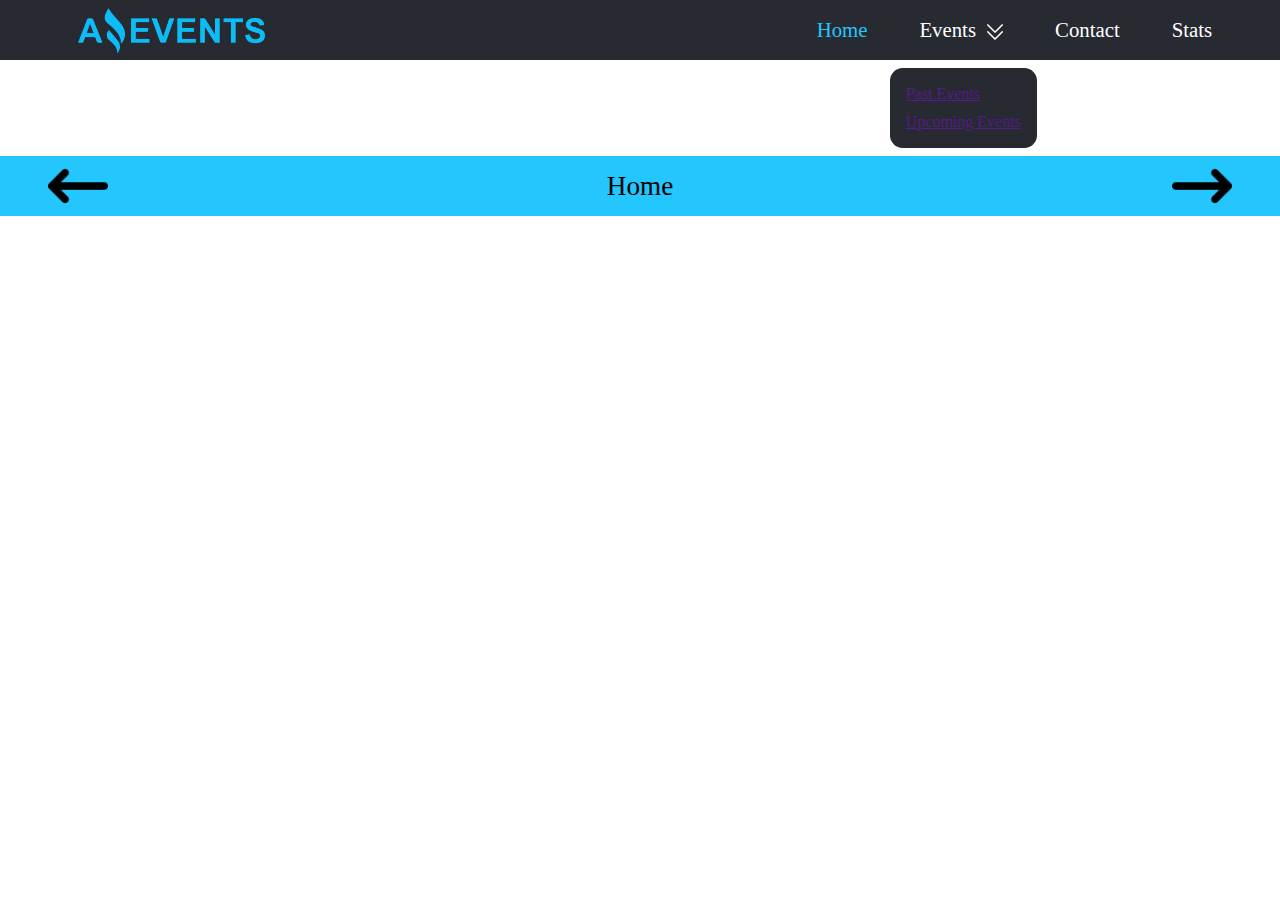
==== index.html @ 6e5e0bc8 "base" ====
<!DOCTYPE html>
<html lang="en">
<head>
    <meta charset="UTF-8">
    <meta http-equiv="X-UA-Compatible" content="IE=edge">
    <meta name="viewport" content="width=device-width, initial-scale=1.0">
    <link rel="shortcut icon" href="./img/favicon.png" type="image/x-icon">
    <title>Home</title>
    <link rel="stylesheet" href="./style.css">
</head>
<body>

    <header>
        <div class="containerLogo">
            <img class="logo" src="./img/logoAzul.png" alt="">
        </div>

        <nav>
            <ul>
                <li><a href="#" class="active">Home</a></li>
                <li class="expand" onclick=""><a href="#">Events</a><img class="arrowDown" src="./img/arrow-down.png" alt=""></li>
                <li><a href="#">Contact</a></li>
                <li><a href="#">Stats</a></li>
            </ul>
        </nav>

    </header>

    <div class="containerMenu">
        <div class="submenu">
            <a href="">Past Events</a>
            <a href="">Upcoming Events</a>
        </div>
    </div>


    <div class="navigationArrow">
        <img class="arrow" src="./img/arrow-left.png" alt="">
        <p>Home</p>
        <img class="arrow" src="./img/arrow-right.png" alt="">
    </div>
    
</body>
</html>
---- style.css ----
*{
    margin: 0;
    padding: 0;
    box-sizing: border-box;
}

body{
    width: 100vw;
    height: 100vh;
}

header{
    width: 100%;
    height: 60px;
    padding: 0 1rem;
    background-color: #272a31;
    display: flex;
    justify-content: space-between;
    align-items: center;
}

header .containerLogo{
    display: flex;
    align-items: center;
    width: min-content;
    height: 100%;
    margin-left: 5%;
}

header .containerLogo .logo{
    height: 75%;
}

header nav{
    display: flex;
    width: 40%;
    align-items: center;
    justify-content: space-evenly;
}

header nav ul{
    display: flex;
    width: 100%;
    align-items: center;
    justify-content: space-evenly;
    list-style: none;
}

header nav ul li{
    display: flex;
    gap: .7em;
    align-items: center;
}

header nav ul li a{
    color: #fff;
    text-decoration: none;
    font-size: 1.3em;
}

header nav ul li a.active{
    color: #23c6fd;
}

header nav ul .expand{
    cursor: pointer;
}

header nav ul li .arrowDown{
    height: 1em;
    margin-top: .3rem;
}

.containerMenu{
    width: 100%;
    display: flex;
    justify-content: flex-end;
}

.containerMenu .submenu{
    width: fit-content;
    height: 5em;
    background-color: #272a31;
    display: flex;
    flex-direction: column;
    justify-content: space-around;
    padding: .8rem 1rem;
    border-radius: .8em;
    margin: .5rem 0;
    position: relative;
    right: 19%;
}



.navigationArrow{
    width: 100%;
    height: 60px;
    background-color: #23c6fd;
    display: flex;
    justify-content: space-between;
    align-items: center;
}

.navigationArrow .arrow{
    height: 100%;
    padding: 0 3rem;
}

.navigationArrow p{
    font-size: 1.7em;
}
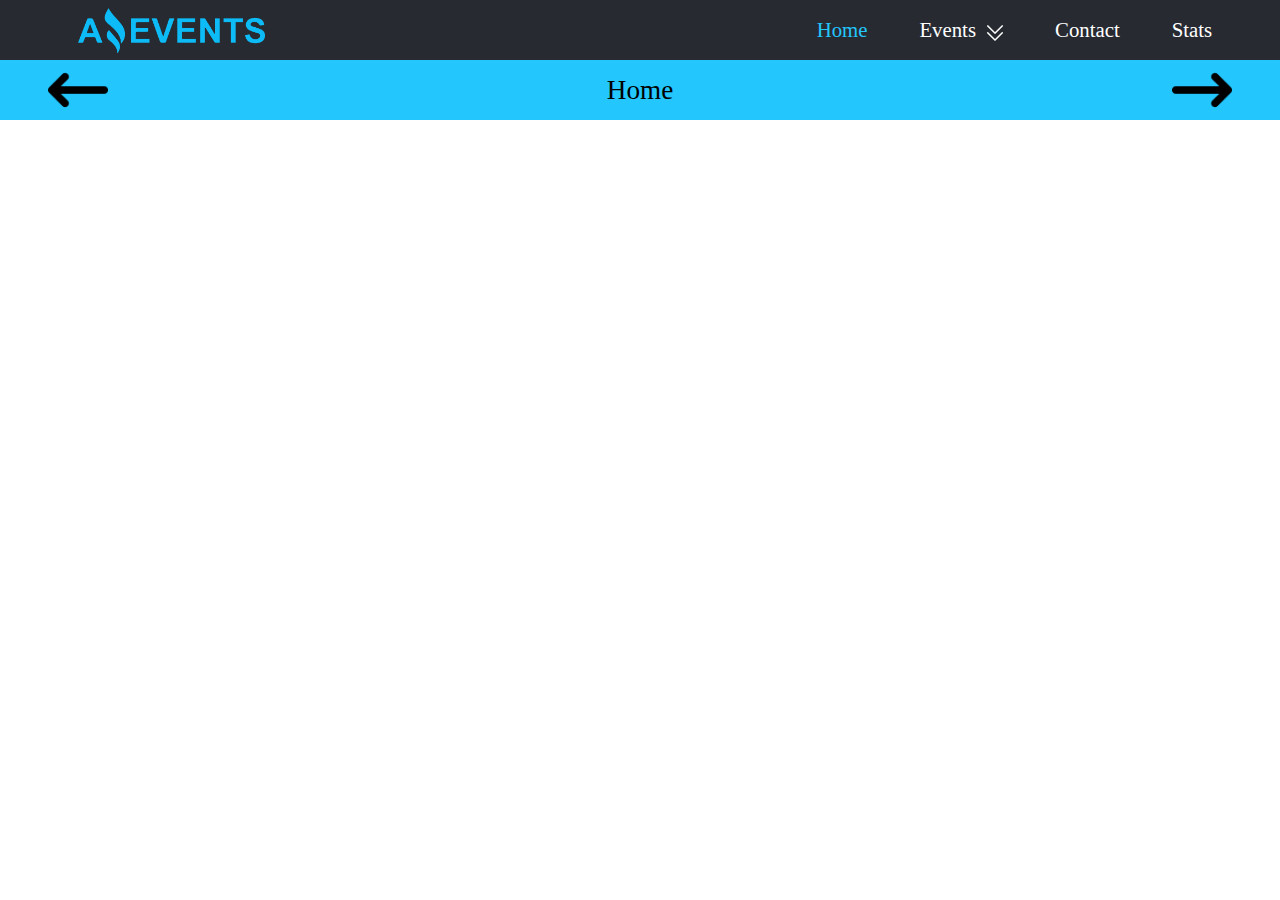
==== commit 0ef451d5: "prueba dropdown" ====
--- a/index.html
+++ b/index.html
@@ -18,7 +18,14 @@
         <nav>
             <ul>
                 <li><a href="#" class="active">Home</a></li>
-                <li class="expand" onclick=""><a href="#">Events</a><img class="arrowDown" src="./img/arrow-down.png" alt=""></li>
+                <li class="expand" onclick="">
+                    <a href="#">Events</a>
+                    <img class="arrowDown" src="./img/arrow-down.png" alt="">
+                    <ul class="submenu" id="submenu">
+                        <li><a href="">Past Events</a></li>
+                        <li><a href="">Upcoming Events</a></li>
+                    </ul>
+                </li>
                 <li><a href="#">Contact</a></li>
                 <li><a href="#">Stats</a></li>
             </ul>
@@ -26,19 +33,13 @@
 
     </header>
 
-    <div class="containerMenu">
-        <div class="submenu">
-            <a href="">Past Events</a>
-            <a href="">Upcoming Events</a>
-        </div>
-    </div>
-
-
     <div class="navigationArrow">
         <img class="arrow" src="./img/arrow-left.png" alt="">
         <p>Home</p>
         <img class="arrow" src="./img/arrow-right.png" alt="">
     </div>
     
+
+    <script src="./main.js"></script>
 </body>
 </html>--- a/style.css
+++ b/style.css
@@ -64,31 +64,32 @@
 
 header nav ul .expand{
     cursor: pointer;
+    position: relative;
+    display: flex;
+    justify-content: center;
 }
 
 header nav ul li .arrowDown{
     height: 1em;
-    margin-top: .3rem;
+    margin-top: .4rem;
 }
 
-.containerMenu{
-    width: 100%;
-    display: flex;
-    justify-content: flex-end;
+header nav .submenu{
+    min-width: 11em;
+    min-height: 7em;
+    padding: .8rem;
+    display: none;
+    flex-direction: column;
+    justify-content: space-evenly;
+    background-color: #2d2f33;
+    position: absolute;
+    top: 100%;
+    margin-top: .5em;
+    border-radius: 12px;
 }
 
-.containerMenu .submenu{
-    width: fit-content;
-    height: 5em;
-    background-color: #272a31;
+header nav ul .expand:hover .submenu{
     display: flex;
-    flex-direction: column;
-    justify-content: space-around;
-    padding: .8rem 1rem;
-    border-radius: .8em;
-    margin: .5rem 0;
-    position: relative;
-    right: 19%;
 }
 
 
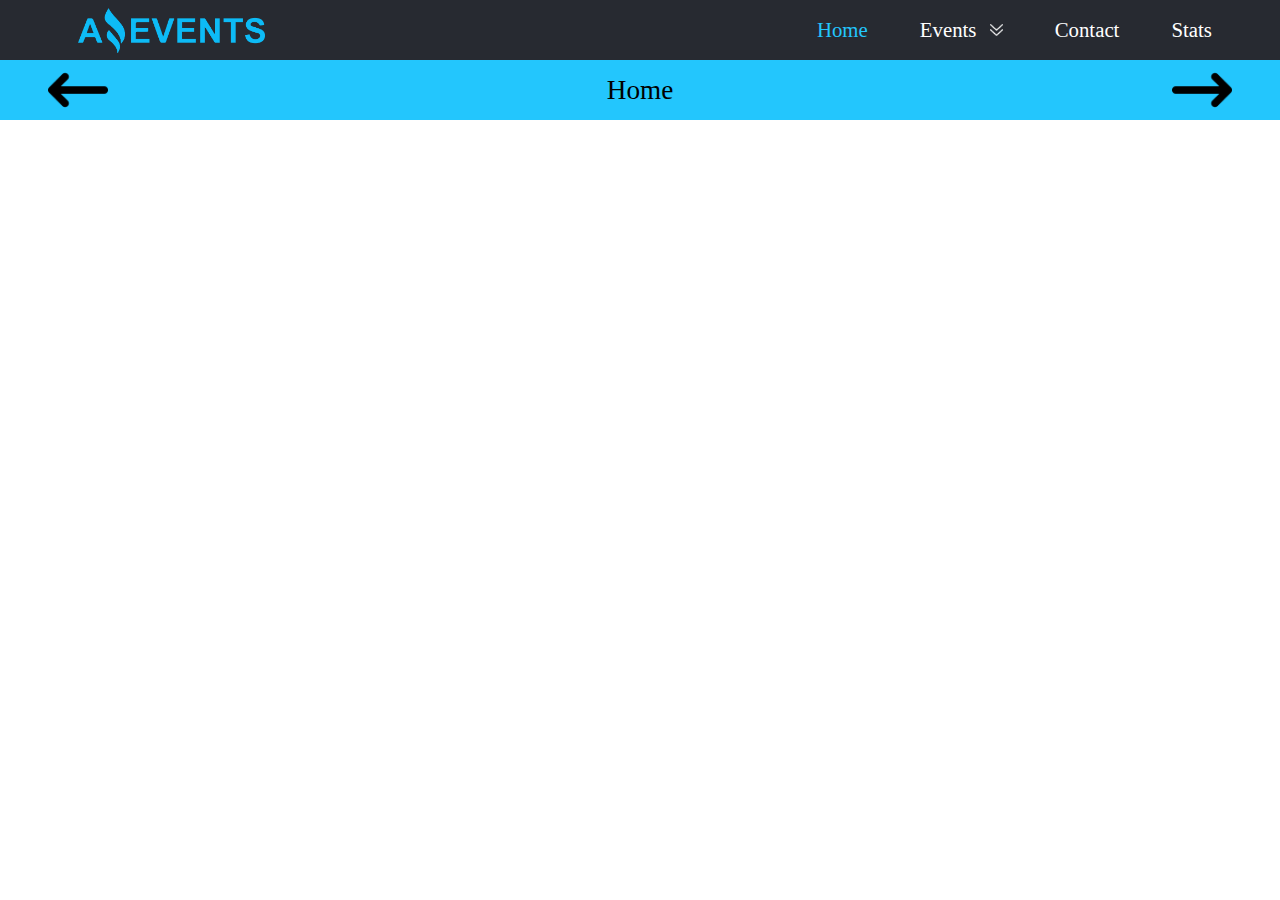
==== commit 2d48c8de: "done dropdown" ====
--- a/index.html
+++ b/index.html
@@ -19,10 +19,11 @@
             <ul>
                 <li><a href="#" class="active">Home</a></li>
                 <li class="expand" onclick="">
-                    <a href="#">Events</a>
-                    <img class="arrowDown" src="./img/arrow-down.png" alt="">
-                    <ul class="submenu" id="submenu">
-                        <li><a href="">Past Events</a></li>
+                    <a href="#">Events
+                        <img class="arrowDown" src="./img/arrow-down.png" alt="">
+                    </a>
+                        <ul class="submenu" id="submenu">
+                        <li><a href="facebook.com">Past Events</a></li>
                         <li><a href="">Upcoming Events</a></li>
                     </ul>
                 </li>
--- a/style.css
+++ b/style.css
@@ -69,27 +69,55 @@
     justify-content: center;
 }
 
+header nav ul .expand a{
+    display: flex;
+    align-items: center;
+    gap: .6rem;
+}
+
 header nav ul li .arrowDown{
-    height: 1em;
-    margin-top: .4rem;
+    height: .6em;
+    margin-left: .2em;
+    transition: transform .3s;
 }
 
 header nav .submenu{
     min-width: 11em;
-    min-height: 7em;
-    padding: .8rem;
-    display: none;
     flex-direction: column;
     justify-content: space-evenly;
     background-color: #2d2f33;
     position: absolute;
     top: 100%;
     margin-top: .5em;
-    border-radius: 12px;
+    border-radius: .2em;
+    overflow: hidden;
+    min-height: 0;
+    height: 0;
+    transition: min-height .3s;
+    box-shadow: 0 .3em .5em rgba(0,0,0,.3);
 }
 
-header nav ul .expand:hover .submenu{
-    display: flex;
+.submenu:hover {
+    min-height: 7em;
+}
+
+header nav ul .expand a:focus ~ .submenu {
+    min-height: 7em;
+}
+
+header nav ul .expand a:focus img {
+    transform: rotate(180deg);
+}
+
+.submenu li {
+    width: 100%;
+    text-align: center;
+    justify-content: center;
+    padding: 0.5em;
+}
+
+.submenu li:hover {
+    background-color: rgba(255,255,255,0.2);
 }
 
 
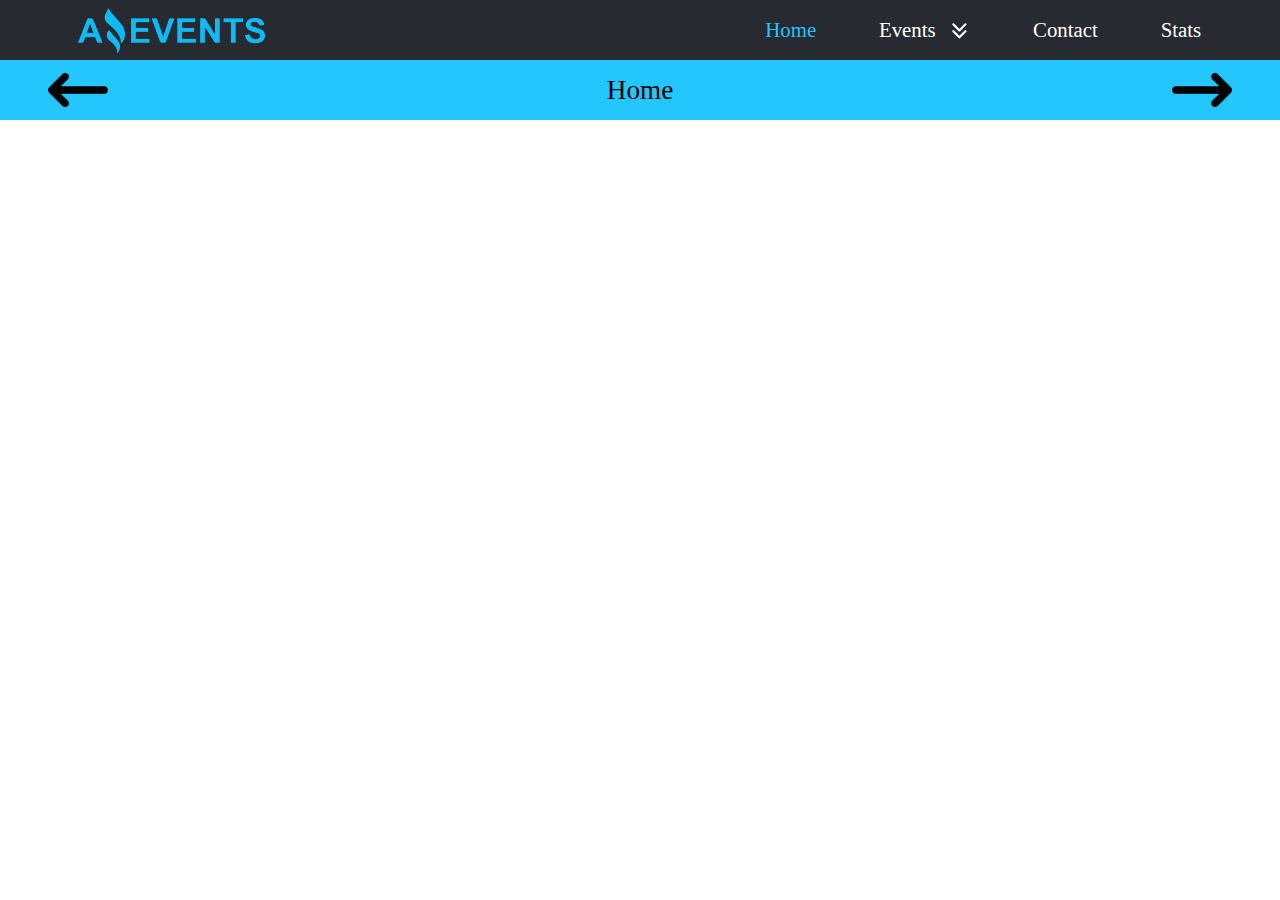
==== commit ff2212bf: "nav mobile" ====
--- a/index.html
+++ b/index.html
@@ -18,11 +18,14 @@
         <nav>
             <ul>
                 <li><a href="#" class="active">Home</a></li>
-                <li class="expand" onclick="">
-                    <a href="#">Events
-                        <img class="arrowDown" src="./img/arrow-down.png" alt="">
+                <li class="expand" id="expand" onclick="menuExpand()">
+                    <a>Events
+                        <svg fill="none" stroke="currentColor" stroke-linecap="round" stroke-linejoin="round" stroke-width="2.5" viewBox="0 0 24 24" xmlns="http://www.w3.org/2000/svg">
+                            <path d="m19 13-7 7-7-7"></path>
+                            <path d="m19 5-7 7-7-7"></path>
+                          </svg>
                     </a>
-                        <ul class="submenu" id="submenu">
+                    <ul class="submenu">
                         <li><a href="facebook.com">Past Events</a></li>
                         <li><a href="">Upcoming Events</a></li>
                     </ul>
@@ -40,6 +43,48 @@
         <img class="arrow" src="./img/arrow-right.png" alt="">
     </div>
     
+    <nav class="navigationMobile">
+        <div class="boton">
+            <a href="">
+                <svg fill="currentColor" viewBox="0 0 24 24" xmlns="http://www.w3.org/2000/svg">
+                    <path d="M15.6 4.56a1.2 1.2 0 0 1 1.2-1.2h2.4a1.2 1.2 0 0 1 1.2 1.2v14.4h.6a.6.6 0 1 1 0 1.2H3a.6.6 0 1 1 0-1.2h.6v-3.6a1.2 1.2 0 0 1 1.2-1.2h2.4a1.2 1.2 0 0 1 1.2 1.2v3.6h1.2v-8.4a1.2 1.2 0 0 1 1.2-1.2h2.4a1.2 1.2 0 0 1 1.2 1.2v8.4h1.2V4.56Zm1.2 14.4h2.4V4.56h-2.4v14.4Zm-3.6 0v-8.4h-2.4v8.4h2.4Zm-6 0v-3.6H4.8v3.6h2.4Z"></path>
+                </svg>
+                <p>Stats</p>
+            </a>
+        </div>
+        <div class="boton">
+            <a href="">
+                <svg class="pastEvents" fill="currentColor" viewBox="0 0 24 24" xmlns="http://www.w3.org/2000/svg">
+                    <path fill-rule="evenodd" d="M22.35 20.8h-1.5V3.2h1.5v17.6ZM2.057 3.333a.75.75 0 0 1 .779.057l11.2 8a.75.75 0 0 1 0 1.22l-11.2 8A.75.75 0 0 1 1.65 20V4a.75.75 0 0 1 .407-.667ZM3.15 5.457v13.086L12.31 12 3.15 5.457Z" clip-rule="evenodd"></path>
+                </svg>
+                <p>Past Events</p>
+            </a>
+        </div>
+        <div class="boton">
+            <a href="">
+                <svg fill="currentColor" viewBox="0 0 24 24" xmlns="http://www.w3.org/2000/svg">
+                    <path d="M12.52.193a.8.8 0 0 0-1.04 0L0 10.033V21.6A2.4 2.4 0 0 0 2.4 24h6.4a.8.8 0 0 0 .8-.8v-4.8a2.4 2.4 0 1 1 4.8 0v4.8a.8.8 0 0 0 .8.8h6.4a2.4 2.4 0 0 0 2.4-2.4V10.032L12.52.192Z"></path>
+                </svg>
+                <p>Home</p>
+            </a>
+        </div>
+        <div class="boton">
+            <a href="">
+                <svg fill="currentColor" viewBox="0 0 24 24" xmlns="http://www.w3.org/2000/svg">
+                    <path fill-rule="evenodd" d="M22.35 20.8h-1.5V3.2h1.5v17.6ZM2.057 3.333a.75.75 0 0 1 .779.057l11.2 8a.75.75 0 0 1 0 1.22l-11.2 8A.75.75 0 0 1 1.65 20V4a.75.75 0 0 1 .407-.667ZM3.15 5.457v13.086L12.31 12 3.15 5.457Z" clip-rule="evenodd"></path>
+                </svg>
+                <p>Upcoming Events</p>
+            </a>
+        </div>
+        <div class="boton">
+            <a href="">
+                <svg fill="currentColor" viewBox="0 0 24 24" xmlns="http://www.w3.org/2000/svg">
+                    <path d="M6.567 3.66a.848.848 0 0 0-1.269-.078L4.006 4.875c-.604.605-.826 1.462-.563 2.213a21.96 21.96 0 0 0 5.21 8.26 21.961 21.961 0 0 0 8.26 5.21c.752.264 1.608.041 2.213-.563l1.292-1.292a.85.85 0 0 0-.078-1.269l-2.884-2.242a.849.849 0 0 0-.725-.153l-2.738.684a2.181 2.181 0 0 1-2.07-.574l-3.07-3.071a2.181 2.181 0 0 1-.576-2.071l.685-2.738a.848.848 0 0 0-.152-.725L6.567 3.66ZM4.355 2.64a2.181 2.181 0 0 1 3.265.203l2.242 2.882a2.18 2.18 0 0 1 .394 1.868l-.684 2.737a.847.847 0 0 0 .223.804l3.07 3.071a.848.848 0 0 0 .806.223l2.736-.684a2.181 2.181 0 0 1 1.868.394l2.882 2.242a2.18 2.18 0 0 1 .204 3.264l-1.293 1.293c-.925.925-2.307 1.33-3.596.877A23.292 23.292 0 0 1 7.71 16.29a23.292 23.292 0 0 1-5.525-8.761c-.453-1.288-.047-2.671.878-3.596L4.356 2.64h-.001Z"></path>
+                </svg>
+                <p>Contact</p>
+            </a>
+        </div>
+    </nav>
 
     <script src="./main.js"></script>
 </body>
--- a/style.css
+++ b/style.css
@@ -32,10 +32,7 @@
 }
 
 header nav{
-    display: flex;
-    width: 40%;
-    align-items: center;
-    justify-content: space-evenly;
+    width: 45%;
 }
 
 header nav ul{
@@ -75,13 +72,18 @@
     gap: .6rem;
 }
 
-header nav ul li .arrowDown{
-    height: .6em;
+
+header nav ul .expand svg{
+    height: 1em;
     margin-left: .2em;
     transition: transform .3s;
 }
 
-header nav .submenu{
+header nav ul .expand.show > a, header nav ul .expand.show svg{
+    color: #23c6fd;
+}
+
+header nav ul .expand .submenu{
     min-width: 11em;
     flex-direction: column;
     justify-content: space-evenly;
@@ -97,15 +99,11 @@
     box-shadow: 0 .3em .5em rgba(0,0,0,.3);
 }
 
-.submenu:hover {
+header nav ul .expand.show .submenu {
     min-height: 7em;
 }
 
-header nav ul .expand a:focus ~ .submenu {
-    min-height: 7em;
-}
-
-header nav ul .expand a:focus img {
+header nav ul .expand.show svg {
     transform: rotate(180deg);
 }
 
@@ -120,8 +118,6 @@
     background-color: rgba(255,255,255,0.2);
 }
 
-
-
 .navigationArrow{
     width: 100%;
     height: 60px;
@@ -138,4 +134,132 @@
 
 .navigationArrow p{
     font-size: 1.7em;
-}+}
+
+.navigationMobile{
+    display: none;
+}
+
+
+@media screen and (max-width: 48em){
+    header nav{
+        width: 50%;
+    }
+
+    header nav ul .expand a{
+        gap: 0;
+    }
+
+    header .containerLogo{
+        margin-left: 3%;
+    }
+
+    header .containerLogo .logo{
+        height: 60%;
+    }
+
+    header nav ul .expand .submenu{
+        min-width: 8em;
+    }
+
+    header nav ul .expand .submenu li a{
+        font-size: .9em;
+    }
+
+    header nav ul .expand.show .submenu {
+        min-height: 6em;
+    }
+
+    .navigationArrow .arrow{
+        height: 80%;
+        padding: 0 1.8rem;
+    }
+}
+
+@media screen and (max-width: 36em){
+    header{
+        padding: 0 0 0 1rem;
+    }
+
+    header .containerLogo{
+        margin-left: 0;
+    }
+    
+    header nav{
+        width: 65%;
+    }
+
+    header nav ul li a{
+        font-size: 1.15rem;
+    }
+}
+
+@media screen and (max-width: 28em){
+    header{
+        padding: 0;
+    }
+    
+    header nav{
+        display: none;
+    }
+
+    header .containerLogo{
+        width: 100%;
+        justify-content: center;
+    }
+
+    .navigationArrow{
+        display: none;
+    }
+
+
+    .navigationMobile{
+        position: fixed;
+        border-radius: 1em;
+        bottom: 1em;
+        display: flex;
+        justify-content: space-evenly;
+        width: 95%;
+        margin-left: 2.5%;
+        height: 80px;
+        padding-top: .5rem;
+        background-color: #272a31;
+    }
+
+    .navigationMobile .boton{
+        display: flex;
+        flex-direction: column;
+        align-items: center;
+        min-width: 20%;
+        height: 100%;
+    }
+
+    .navigationMobile .boton svg{
+        width: 70%;
+        height: 40%;
+        color: rgba(255, 255, 255, 0.726);
+    }
+
+    .navigationMobile .boton .pastEvents{
+        transform: rotate(180deg);
+    }
+
+    .navigationMobile .boton a{
+        display: flex;
+        flex-direction: column;
+        align-items: center;
+        text-align: center;
+        text-decoration: none;
+        color: rgba(255, 255, 255, 0.712);
+        height: 100%;
+    }
+
+    .navigationMobile .boton a p{
+        font-size: 1em;
+        width: 90%;
+        height: 50%;
+        align-items: center;
+        display: flex;
+    }
+}
+
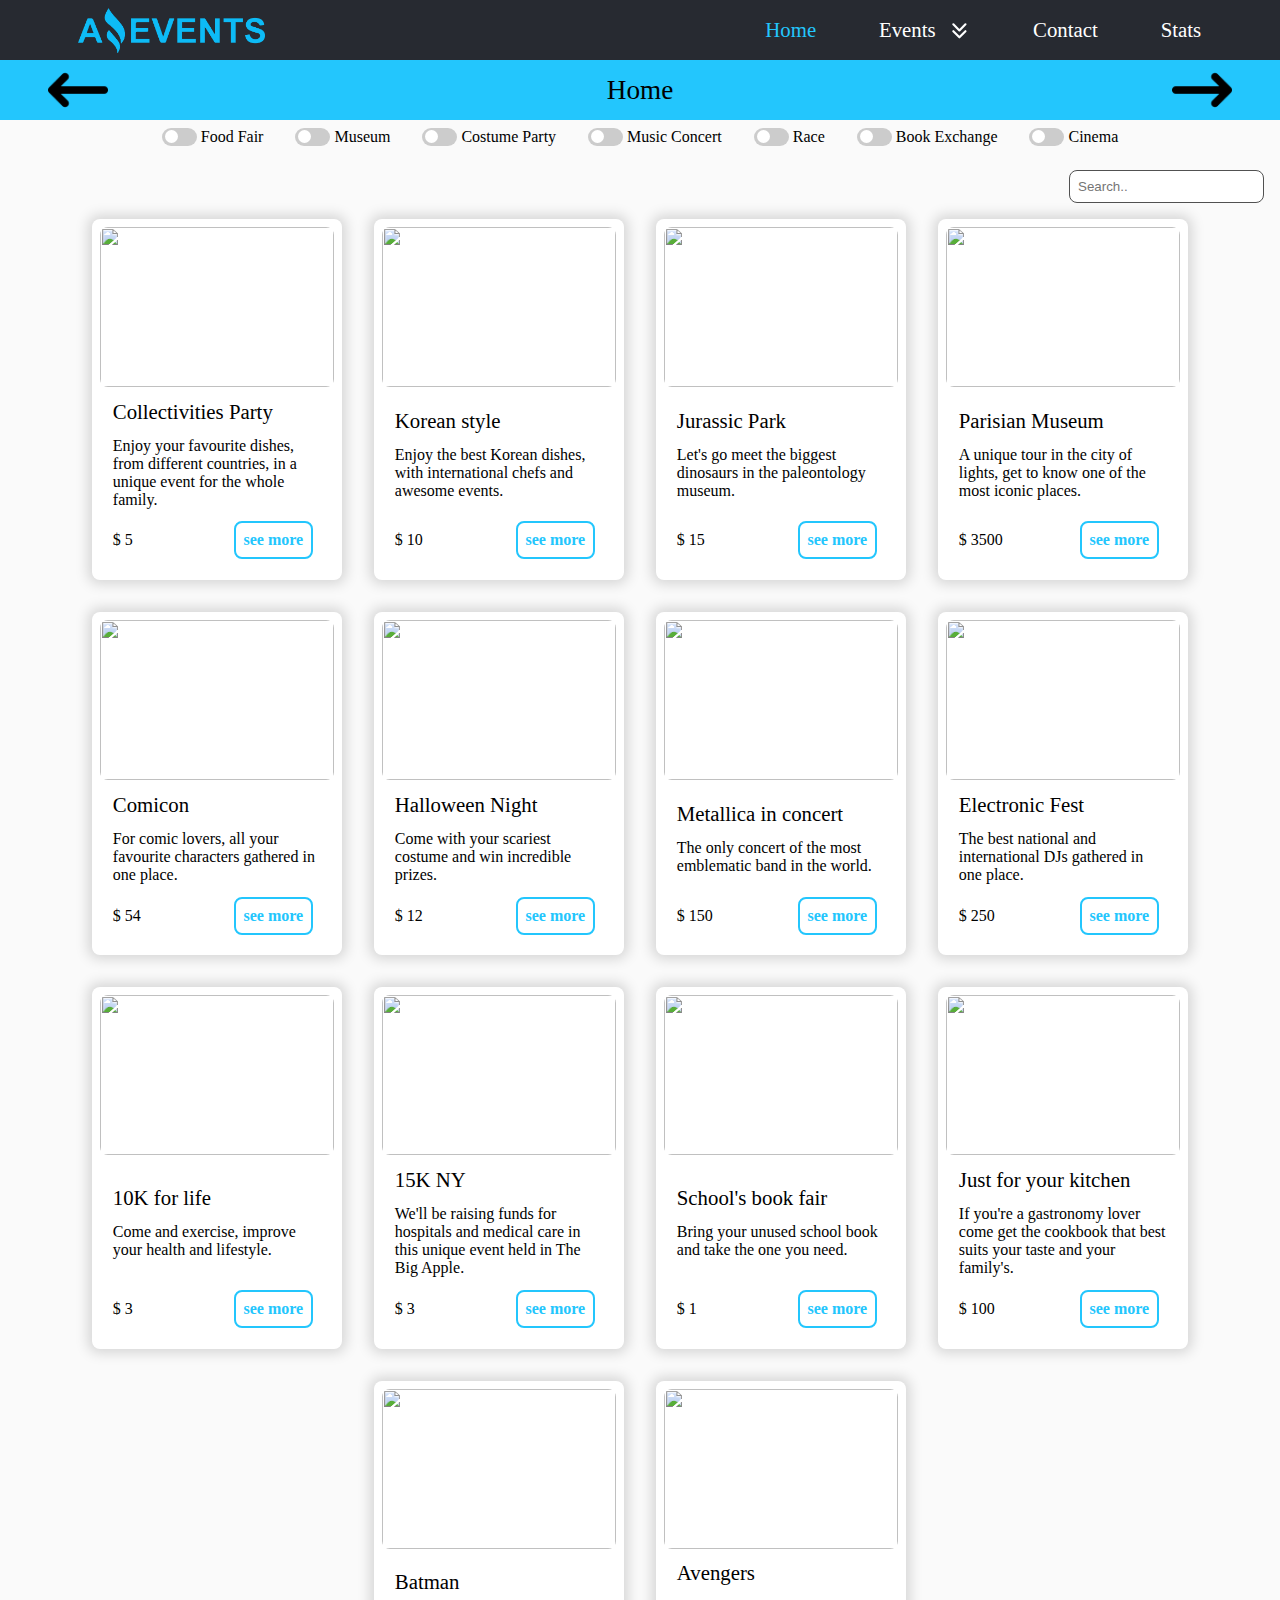
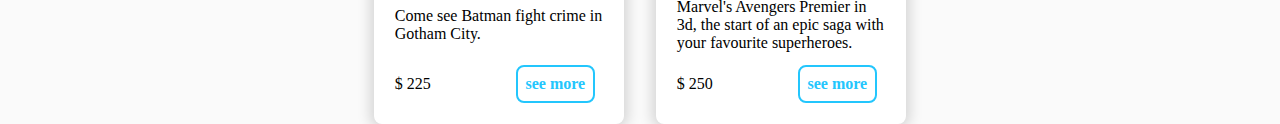
==== commit cc752b0e: "Update index.html" ====
--- a/index.html
+++ b/index.html
@@ -19,19 +19,19 @@
             <ul>
                 <li><a href="#" class="active">Home</a></li>
                 <li class="expand" id="expand" onclick="menuExpand()">
-                    <a>Events
+                    <a class="event">Events
                         <svg fill="none" stroke="currentColor" stroke-linecap="round" stroke-linejoin="round" stroke-width="2.5" viewBox="0 0 24 24" xmlns="http://www.w3.org/2000/svg">
                             <path d="m19 13-7 7-7-7"></path>
                             <path d="m19 5-7 7-7-7"></path>
                           </svg>
                     </a>
                     <ul class="submenu">
-                        <li><a href="facebook.com">Past Events</a></li>
-                        <li><a href="">Upcoming Events</a></li>
+                        <li><a href="./pagination/pastEvent.html">Past Events</a></li>
+                        <li><a href="./pagination/upComing.html">Upcoming Events</a></li>
                     </ul>
                 </li>
-                <li><a href="#">Contact</a></li>
-                <li><a href="#">Stats</a></li>
+                <li><a href="./pagination/contact.html">Contact</a></li>
+                <li><a href="./pagination/stats.html">Stats</a></li>
             </ul>
         </nav>
 
@@ -43,17 +43,35 @@
         <img class="arrow" src="./img/arrow-right.png" alt="">
     </div>
     
+
+    <main>
+
+        <div class="filters" id="containerFilter">
+            
+        </div>
+
+        <div class="containerSearch">
+            <input class="search" type="search" placeholder="Search.." name="" id="search">
+        </div>
+
+        <section class="containerCards" id="containerCards">
+            
+        </section>
+
+    </main>
+
+
     <nav class="navigationMobile">
         <div class="boton">
-            <a href="">
+            <a href="./pagination/stats.html">
                 <svg fill="currentColor" viewBox="0 0 24 24" xmlns="http://www.w3.org/2000/svg">
                     <path d="M15.6 4.56a1.2 1.2 0 0 1 1.2-1.2h2.4a1.2 1.2 0 0 1 1.2 1.2v14.4h.6a.6.6 0 1 1 0 1.2H3a.6.6 0 1 1 0-1.2h.6v-3.6a1.2 1.2 0 0 1 1.2-1.2h2.4a1.2 1.2 0 0 1 1.2 1.2v3.6h1.2v-8.4a1.2 1.2 0 0 1 1.2-1.2h2.4a1.2 1.2 0 0 1 1.2 1.2v8.4h1.2V4.56Zm1.2 14.4h2.4V4.56h-2.4v14.4Zm-3.6 0v-8.4h-2.4v8.4h2.4Zm-6 0v-3.6H4.8v3.6h2.4Z"></path>
                 </svg>
-                <p>Stats</p>
+                <p>Statssssssssss</p>
             </a>
         </div>
         <div class="boton">
-            <a href="">
+            <a href="./pagination/pastEvent.html">
                 <svg class="pastEvents" fill="currentColor" viewBox="0 0 24 24" xmlns="http://www.w3.org/2000/svg">
                     <path fill-rule="evenodd" d="M22.35 20.8h-1.5V3.2h1.5v17.6ZM2.057 3.333a.75.75 0 0 1 .779.057l11.2 8a.75.75 0 0 1 0 1.22l-11.2 8A.75.75 0 0 1 1.65 20V4a.75.75 0 0 1 .407-.667ZM3.15 5.457v13.086L12.31 12 3.15 5.457Z" clip-rule="evenodd"></path>
                 </svg>
@@ -61,7 +79,7 @@
             </a>
         </div>
         <div class="boton">
-            <a href="">
+            <a href="" class="active">
                 <svg fill="currentColor" viewBox="0 0 24 24" xmlns="http://www.w3.org/2000/svg">
                     <path d="M12.52.193a.8.8 0 0 0-1.04 0L0 10.033V21.6A2.4 2.4 0 0 0 2.4 24h6.4a.8.8 0 0 0 .8-.8v-4.8a2.4 2.4 0 1 1 4.8 0v4.8a.8.8 0 0 0 .8.8h6.4a2.4 2.4 0 0 0 2.4-2.4V10.032L12.52.192Z"></path>
                 </svg>
@@ -69,7 +87,7 @@
             </a>
         </div>
         <div class="boton">
-            <a href="">
+            <a href="./pagination/upComing.html">
                 <svg fill="currentColor" viewBox="0 0 24 24" xmlns="http://www.w3.org/2000/svg">
                     <path fill-rule="evenodd" d="M22.35 20.8h-1.5V3.2h1.5v17.6ZM2.057 3.333a.75.75 0 0 1 .779.057l11.2 8a.75.75 0 0 1 0 1.22l-11.2 8A.75.75 0 0 1 1.65 20V4a.75.75 0 0 1 .407-.667ZM3.15 5.457v13.086L12.31 12 3.15 5.457Z" clip-rule="evenodd"></path>
                 </svg>
@@ -77,7 +95,7 @@
             </a>
         </div>
         <div class="boton">
-            <a href="">
+            <a href="./pagination/contact.html">
                 <svg fill="currentColor" viewBox="0 0 24 24" xmlns="http://www.w3.org/2000/svg">
                     <path d="M6.567 3.66a.848.848 0 0 0-1.269-.078L4.006 4.875c-.604.605-.826 1.462-.563 2.213a21.96 21.96 0 0 0 5.21 8.26 21.961 21.961 0 0 0 8.26 5.21c.752.264 1.608.041 2.213-.563l1.292-1.292a.85.85 0 0 0-.078-1.269l-2.884-2.242a.849.849 0 0 0-.725-.153l-2.738.684a2.181 2.181 0 0 1-2.07-.574l-3.07-3.071a2.181 2.181 0 0 1-.576-2.071l.685-2.738a.848.848 0 0 0-.152-.725L6.567 3.66ZM4.355 2.64a2.181 2.181 0 0 1 3.265.203l2.242 2.882a2.18 2.18 0 0 1 .394 1.868l-.684 2.737a.847.847 0 0 0 .223.804l3.07 3.071a.848.848 0 0 0 .806.223l2.736-.684a2.181 2.181 0 0 1 1.868.394l2.882 2.242a2.18 2.18 0 0 1 .204 3.264l-1.293 1.293c-.925.925-2.307 1.33-3.596.877A23.292 23.292 0 0 1 7.71 16.29a23.292 23.292 0 0 1-5.525-8.761c-.453-1.288-.047-2.671.878-3.596L4.356 2.64h-.001Z"></path>
                 </svg>
@@ -86,6 +104,7 @@
         </div>
     </nav>
 
-    <script src="./main.js"></script>
+    <script src="./js/main.js"></script>
+    <script src="./js/home.js"></script>
 </body>
-</html>+</html>
--- a/style.css
+++ b/style.css
@@ -4,11 +4,6 @@
     box-sizing: border-box;
 }
 
-body{
-    width: 100vw;
-    height: 100vh;
-}
-
 header{
     width: 100%;
     height: 60px;
@@ -66,7 +61,7 @@
     justify-content: center;
 }
 
-header nav ul .expand a{
+header nav ul .expand .event{
     display: flex;
     align-items: center;
     gap: .6rem;
@@ -89,6 +84,7 @@
     justify-content: space-evenly;
     background-color: #2d2f33;
     position: absolute;
+    z-index: 100;
     top: 100%;
     margin-top: .5em;
     border-radius: .2em;
@@ -141,6 +137,214 @@
 }
 
 
+main{
+    width: 100%;
+    min-height: 100%;
+    background-color: #FAFAFA;
+}
+
+main .filters{
+    width: 100%;
+    display: flex;
+    padding: .5rem;
+    gap: .5rem 2rem;
+    justify-content: center;
+    flex-wrap: wrap;
+}
+
+/* The switch - the box around the slider */
+.switch {
+    position: relative;
+    display: inline-block;
+    width: 35px;
+    height: 18px;
+}
+  
+  /* Hide default HTML checkbox */
+.switch input {
+    opacity: 0;
+    width: 0;
+    height: 0;
+}
+  
+  /* The slider */
+.slider {
+    position: absolute;
+    cursor: pointer;
+    top: 0;
+    left: 0;
+    right: 0;
+    bottom: 0;
+    background-color: #ccc;
+    -webkit-transition: .4s;
+    transition: .4s;
+}
+  
+.slider:before {
+    position: absolute;
+    content: "";
+    height: 13px;
+    width: 13px;
+    left: 3px;
+    bottom: 2.55px;
+    background-color: white;
+    -webkit-transition: .4s;
+    transition: .4s;
+}
+  
+input:checked + .slider {
+    background-color: #23c6fd;
+}
+  
+input:focus + .slider {
+    box-shadow: 0 0 1px #23c6fd;
+}
+  
+input:checked + .slider:before {
+    -webkit-transform: translateX(18px);
+    -ms-transform: translateX(22px);
+    transform: translateX(16px);
+}
+  
+  /* Rounded sliders */
+.slider.round {
+    border-radius: 34px;
+}
+  
+.slider.round:before {
+    border-radius: 50%;
+}
+
+main .containerSearch{
+    display: flex;
+    width: 100%;
+    justify-content: flex-end;
+    padding: 1rem;
+}
+
+main .containerSearch .search{
+    padding: .5rem;
+    border-radius: .6em;
+    border: 1px solid #515151;
+}
+
+main .containerSearch .search:focus-visible{
+    outline: none;
+    border: 2px solid #515151;
+}
+
+input[type="search"]::-webkit-search-decoration,
+input[type="search"]::-webkit-search-cancel-button,
+input[type="search"]::-webkit-search-results-button,
+input[type="search"]::-webkit-search-results-decoration {
+    display: none;
+}
+
+
+main .containerCards{
+    width: 100%;
+    display: flex;
+    flex-wrap: wrap;
+    justify-content: center;
+    gap: 2rem;
+}
+
+main .containerCards .card{
+    display: flex;
+    flex-direction: column;
+    justify-content: space-between;
+    padding: .5rem;
+    max-width: 250px;
+    flex: 1 1 250px;
+    background-color: #fff;
+    border-radius: .5em;
+
+    box-shadow: 0em 0em 0.8em 0.2em rgba(0,0,0,0.15);
+-webkit-box-shadow: 0em 0em 0.8em 0.2em rgba(0,0,0,0.15);
+-moz-box-shadow: 0em 0em 0.8em 0.2em rgba(0,0,0,0.15);
+}
+
+main .containerCards .card img{
+    object-fit: cover;
+    border-radius: .5em;
+    width: 100%;
+    height: 10em;
+}
+
+main .containerCards .card .data{
+    padding: .8rem;
+    display: flex;
+    flex-direction: column;
+    gap: .8rem;
+}
+
+main .containerCards .card .data .name{
+    color: #000;
+    font-size: 1.3em;
+}
+
+main .containerCards .card .data .description{
+    color: #000;
+    font-size: 1em;
+}
+
+main .containerCards .card .footerCard{
+    display: flex;
+    padding: .8rem;
+    padding-top: 0;
+    justify-content: space-between;
+    align-items: center;
+}
+
+main .containerCards .card .footerCard .price{
+    color: #000;
+}
+
+main .containerCards .card .footerCard .seeMore{
+    text-decoration: none;
+    font-weight: 600;
+    padding: .5rem;
+    margin-right: .5rem;
+    border-radius: .5em;
+    color: #23c6fd;
+    border: 0.15em solid #23c6fd;
+    background: rgba(255,255,255,1);
+}
+
+.containerTable{
+    padding-bottom: 5em;
+}
+
+.tableStats{
+    width: 90%;
+    margin: 20px 5% 0 5%;
+    color: #000;
+    font-family: inherit;
+    border-radius: 20px;
+}
+
+.tableStats thead tr td{
+    text-align: center;
+    padding: .4em;
+    background-color: #23c6fd;
+}
+
+.tableStats tr .headTable{
+    padding: .7em;
+    background-color: #272a31;
+}
+
+.tableStats thead .headTable{
+    color: #fff;
+}
+
+.tableStats tr td{
+    text-align: center;
+    background-color: #23c6fd9c;
+    padding: 1px 8px 1px;
+}
+
+
 @media screen and (max-width: 48em){
     header nav{
         width: 50%;
@@ -195,6 +399,10 @@
 }
 
 @media screen and (max-width: 28em){
+    main .containerCards{
+        padding-bottom: 2.5rem;
+        margin-bottom: 100px;
+    }
     header{
         padding: 0;
     }
@@ -235,7 +443,6 @@
     }
 
     .navigationMobile .boton svg{
-        width: 70%;
         height: 40%;
         color: rgba(255, 255, 255, 0.726);
     }
@@ -261,5 +468,11 @@
         align-items: center;
         display: flex;
     }
-}
-
+
+    .navigationMobile .boton .active svg,
+    .navigationMobile .boton .active p{
+        color: #23c6fd;
+    }
+
+}
+
